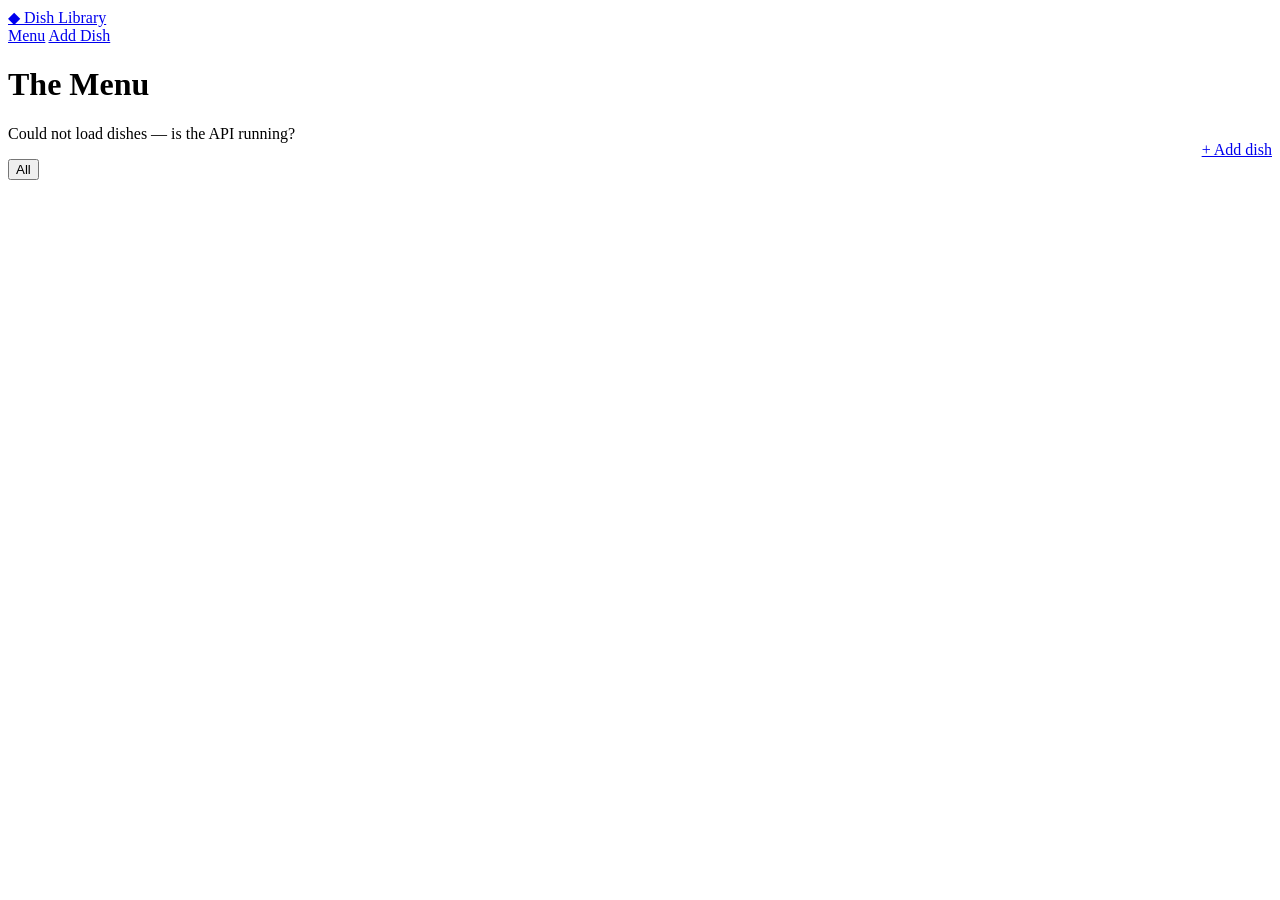
==== index.html @ 75a2f3bd "claude code" ====
<!DOCTYPE html>
<html lang="en">
<head>
  <meta charset="UTF-8">
  <meta name="viewport" content="width=device-width, initial-scale=1.0">
  <title>Dish Library</title>
  <link rel="stylesheet" href="/static/css/style.css">
</head>
<body>

<nav>
  <a class="nav-brand" href="/"><span>◆</span> Dish Library</a>
  <div class="nav-links">
    <a href="/">Menu</a>
    <a href="/add-dish.html">Add Dish</a>
  </div>
</nav>

<main class="page">
  <div class="page-header" style="display:flex;justify-content:space-between;align-items:flex-end;flex-wrap:wrap;gap:1rem">
    <div>
      <h1>The Menu</h1>
      <p id="dish-count">Loading dishes…</p>
    </div>
    <a class="btn btn-primary" href="/add-dish.html">+ Add dish</a>
  </div>

  <div class="filter-bar" id="filter-bar">
    <button class="filter-pill active" data-cat="">All</button>
  </div>

  <div class="dishes-grid" id="dishes-grid"></div>
</main>

<script src="/static/js/utils.js"></script>
<script>
  let allDishes = [];
  let activeCategory = "";

  function renderDishes(dishes) {
    const grid = document.getElementById("dishes-grid");
    if (!dishes.length) {
      grid.innerHTML = `
        <div class="empty-state" style="grid-column:1/-1">
          <div class="big">🍽</div>
          <h3>Nothing here yet</h3>
          <p>Start by adding your first dish to the library.</p>
          <a class="btn btn-primary" href="/add-dish.html">Add a dish</a>
        </div>`;
      return;
    }
    grid.innerHTML = dishes.map((d, i) => `
      <article class="dish-card" style="animation-delay:${i * 0.04}s">
        <div class="dish-card-header">
          <h3>${esc(d.name)}</h3>
          <span class="category-badge">${esc(d.category)}</span>
        </div>
        <div class="dish-card-body">
          ${d.description ? `<p>${esc(d.description)}</p>` : ""}
          ${d.ingredients  ? `<p style="color:var(--ink3);font-size:.8rem">📋 ${esc(d.ingredients)}</p>` : ""}
          <div class="dish-meta">
            ${d.prep_time ? `<span>⏱ ${d.prep_time} min</span>` : ""}
            <span>Added ${formatDate(d.created_at)}</span>
          </div>
        </div>
        <div class="dish-card-footer">
          <button class="btn btn-danger" onclick="deleteDish(${d.id}, this)">Delete</button>
        </div>
      </article>`).join("");
  }

  function buildFilters(dishes) {
    const cats = [...new Set(dishes.map(d => d.category))].sort();
    const bar = document.getElementById("filter-bar");
    bar.innerHTML = `<button class="filter-pill active" data-cat="">All</button>` +
      cats.map(c => `<button class="filter-pill" data-cat="${esc(c)}">${esc(c)}</button>`).join("");
    bar.addEventListener("click", e => {
      const btn = e.target.closest(".filter-pill");
      if (!btn) return;
      bar.querySelectorAll(".filter-pill").forEach(b => b.classList.remove("active"));
      btn.classList.add("active");
      activeCategory = btn.dataset.cat;
      const filtered = activeCategory ? allDishes.filter(d => d.category === activeCategory) : allDishes;
      renderDishes(filtered);
    });
  }

  async function load() {
    try {
      allDishes = await apiFetch("/dishes");
      document.getElementById("dish-count").textContent =
        `${allDishes.length} dish${allDishes.length !== 1 ? "es" : ""} in the library`;
      buildFilters(allDishes);
      renderDishes(allDishes);
    } catch (e) {
      document.getElementById("dish-count").textContent = "Could not load dishes — is the API running?";
    }
  }

  async function deleteDish(id, btn) {
    if (!confirm("Remove this dish?")) return;
    try {
      await apiFetch(`/dishes/${id}`, { method: "DELETE" });
      allDishes = allDishes.filter(d => d.id !== id);
      const filtered = activeCategory ? allDishes.filter(d => d.category === activeCategory) : allDishes;
      document.getElementById("dish-count").textContent =
        `${allDishes.length} dish${allDishes.length !== 1 ? "es" : ""} in the library`;
      buildFilters(allDishes);
      renderDishes(filtered);
      showToast("Dish removed.");
    } catch (e) {
      showToast("Failed to delete dish.", "error");
    }
  }

  function esc(s) {
    return String(s ?? "").replace(/&/g,"&amp;").replace(/</g,"&lt;").replace(/>/g,"&gt;").replace(/"/g,"&quot;");
  }

  function formatDate(iso) {
    if (!iso) return "";
    return new Date(iso).toLocaleDateString("en-GB", { day:"numeric", month:"short", year:"numeric" });
  }

  load();
</script>
</body>
</html>
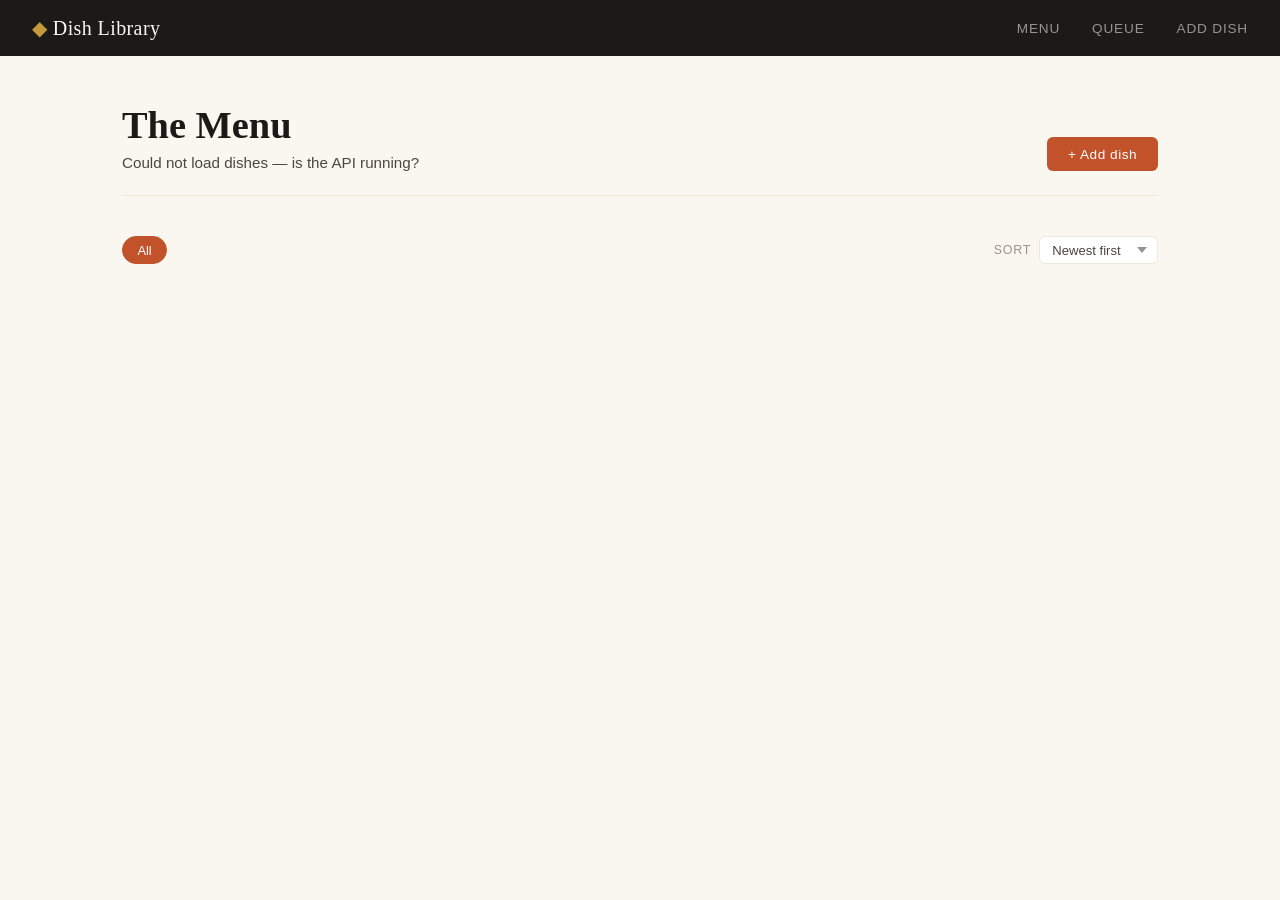
==== commit f16f92f0: "new version" ====
--- a/index.html
+++ b/index.html
@@ -12,6 +12,7 @@
   <a class="nav-brand" href="/"><span>◆</span> Dish Library</a>
   <div class="nav-links">
     <a href="/">Menu</a>
+    <a href="/queue.html">Queue</a>
     <a href="/add-dish.html">Add Dish</a>
   </div>
 </nav>
@@ -24,19 +25,133 @@
     </div>
     <a class="btn btn-primary" href="/add-dish.html">+ Add dish</a>
   </div>
-
-  <div class="filter-bar" id="filter-bar">
-    <button class="filter-pill active" data-cat="">All</button>
+  
+
+  <!-- Filter + Sort controls -->
+  <div class="controls-row">
+    <div class="filter-bar" id="filter-bar">
+      <button class="filter-pill active" data-cat="">All</button>
+    </div>
+    <div class="sort-bar">
+      <label class="sort-label" for="sort-select">Sort</label>
+      <select class="sort-select" id="sort-select">
+        <option value="date-desc">Newest first</option>
+        <option value="date-asc">Oldest first</option>
+        <option value="name-asc">Name A → Z</option>
+        <option value="name-desc">Name Z → A</option>
+        <option value="prep-asc">Quickest first</option>
+      </select>
+    </div>
   </div>
 
   <div class="dishes-grid" id="dishes-grid"></div>
 </main>
+
+<!-- Dish details modal -->
+<div id="dish-modal" class="dish-modal" role="dialog" aria-modal="true" aria-label="Dish details">
+  <div class="dish-modal-panel">
+    <button class="modal-close" id="dish-modal-close" aria-label="Close">✕</button>
+    <div id="dish-modal-content" class="dish-modal-content"></div>
+  </div>
+</div>
+
+<!-- Edit dish modal -->
+<div id="edit-modal" class="dish-modal" role="dialog" aria-modal="true" aria-label="Edit dish">
+  <div class="dish-modal-panel" style="padding:2rem">
+    <div style="display:flex;justify-content:space-between;align-items:center;margin-bottom:1.5rem;padding-bottom:1rem;border-bottom:1px solid var(--warm)">
+      <h2 style="font-family:var(--serif);font-size:1.6rem">Edit Dish</h2>
+      <button class="modal-close" id="edit-modal-close" aria-label="Close" style="position:static;margin:0">✕</button>
+    </div>
+    <form id="edit-form" autocomplete="off">
+      <input type="hidden" id="edit-id">
+      <div class="form-cols">
+        <div class="form-row">
+          <label for="edit-name">Dish name *</label>
+          <input type="text" id="edit-name" placeholder="e.g. Pasta Carbonara" required maxlength="120">
+        </div>
+        <div class="form-row">
+          <label for="edit-category">Category *</label>
+          <select id="edit-category" required>
+            <option value="" disabled>Choose…</option>
+            <option>Starter</option><option>Main</option><option>Side</option>
+            <option>Dessert</option><option>Soup</option><option>Salad</option>
+            <option>Breakfast</option><option>Snack</option><option>Drink</option><option>Other</option>
+          </select>
+        </div>
+      </div>
+
+      <!-- Image section -->
+      <div class="form-row">
+        <label>Photo <span style="font-weight:300;text-transform:none;letter-spacing:0">(optional)</span></label>
+        <div id="edit-current-img-wrap" style="display:none;margin-bottom:.75rem;position:relative;width:fit-content">
+          <img id="edit-current-img" src="" alt="" style="height:100px;border-radius:6px;object-fit:cover;display:block">
+          <button type="button" id="edit-remove-current-img" class="remove-img-btn" style="display:flex" title="Remove image">✕</button>
+          <input type="hidden" id="edit-remove-image-flag" value="0">
+        </div>
+        <div class="img-upload-area" id="edit-upload-area" style="min-height:90px">
+          <input type="file" id="edit-image" name="image" accept="image/jpeg,image/png,image/webp,image/gif"
+                 style="position:absolute;inset:0;opacity:0;cursor:pointer;width:100%;height:100%">
+          <div id="edit-upload-placeholder">
+            <span class="upload-icon" style="font-size:1.5rem">📷</span>
+            <span style="font-size:.8rem">Replace with a new photo</span>
+          </div>
+          <img id="edit-image-preview" src="" alt="" style="display:none;width:100%;height:90px;object-fit:cover">
+          <button type="button" id="edit-remove-new-img" class="remove-img-btn" style="display:none" title="Remove new image">✕</button>
+        </div>
+      </div>
+
+      <div class="form-row">
+        <label for="edit-ingredients">Ingredients</label>
+        <textarea id="edit-ingredients" rows="3" placeholder="e.g. eggs, guanciale, pecorino…"></textarea>
+      </div>
+      <div class="form-row">
+        <label for="edit-description">Description</label>
+        <textarea id="edit-description" rows="3"></textarea>
+      </div>
+      <div class="form-row" style="max-width:160px">
+        <label for="edit-prep-time">Prep time (minutes)</label>
+        <input type="number" id="edit-prep-time" min="1" max="9999" placeholder="30">
+      </div>
+      <div class="form-actions">
+        <button type="submit" class="btn btn-primary" id="edit-submit-btn">Save changes</button>
+        <button type="button" class="btn btn-outline" id="edit-cancel-btn">Cancel</button>
+        <span id="edit-error" style="color:var(--terracotta);font-size:.85rem;margin-left:auto"></span>
+      </div>
+    </form>
+  </div>
+</div>
+
+<!-- Lightbox -->
+<div id="lightbox" class="lightbox" role="dialog" aria-modal="true" aria-label="Dish image">
+  <button class="lightbox-close" id="lightbox-close" aria-label="Close">✕</button>
+  <img id="lightbox-img" src="" alt="">
+</div>
 
 <script src="/static/js/utils.js"></script>
 <script>
   let allDishes = [];
   let activeCategory = "";
-
+  let activeSort = "date-desc";
+
+  // ── Sorting ────────────────────────────────────────────────────────────────
+  function sortDishes(dishes) {
+    const sorted = [...dishes];
+    switch (activeSort) {
+      case "name-asc":  return sorted.sort((a, b) => a.name.localeCompare(b.name));
+      case "name-desc": return sorted.sort((a, b) => b.name.localeCompare(a.name));
+      case "date-asc":  return sorted.sort((a, b) => new Date(a.created_at) - new Date(b.created_at));
+      case "date-desc": return sorted.sort((a, b) => new Date(b.created_at) - new Date(a.created_at));
+      case "prep-asc":  return sorted.sort((a, b) => (a.prep_time ?? 9999) - (b.prep_time ?? 9999));
+      default: return sorted;
+    }
+  }
+
+  function getFiltered() {
+    const base = activeCategory ? allDishes.filter(d => d.category === activeCategory) : allDishes;
+    return sortDishes(base);
+  }
+
+  // ── Render ─────────────────────────────────────────────────────────────────
   function renderDishes(dishes) {
     const grid = document.getElementById("dishes-grid");
     if (!dishes.length) {
@@ -49,22 +164,32 @@
         </div>`;
       return;
     }
+
     grid.innerHTML = dishes.map((d, i) => `
-      <article class="dish-card" style="animation-delay:${i * 0.04}s">
+      <article class="dish-card" style="animation-delay:${i * 0.04}s" onclick="openDishDetails(${d.id})">
+        ${d.image_path
+          ? `<div class="dish-card-img" onclick="event.stopPropagation(); openLightbox('${esc(d.image_path)}','${esc(d.name)}')">
+               <img src="${esc(d.image_path)}" alt="${esc(d.name)}" loading="lazy">
+               <span class="img-zoom-hint">🔍</span>
+             </div>`
+          : `<div class="dish-card-img dish-card-img--empty"><span>🍽</span></div>`
+        }
         <div class="dish-card-header">
           <h3>${esc(d.name)}</h3>
           <span class="category-badge">${esc(d.category)}</span>
         </div>
         <div class="dish-card-body">
           ${d.description ? `<p>${esc(d.description)}</p>` : ""}
-          ${d.ingredients  ? `<p style="color:var(--ink3);font-size:.8rem">📋 ${esc(d.ingredients)}</p>` : ""}
+          ${d.ingredients ? `<p style="color:var(--ink3);font-size:.8rem">📋 ${esc(d.ingredients)}</p>` : ""}
           <div class="dish-meta">
             ${d.prep_time ? `<span>⏱ ${d.prep_time} min</span>` : ""}
             <span>Added ${formatDate(d.created_at)}</span>
           </div>
         </div>
-        <div class="dish-card-footer">
-          <button class="btn btn-danger" onclick="deleteDish(${d.id}, this)">Delete</button>
+        <div class="dish-card-footer" onclick="event.stopPropagation()">
+          <button class="btn btn-outline" onclick="addToQueue(${d.id})">Queue</button>
+          <button class="btn btn-edit"    onclick="openEditModal(${d.id})">Edit</button>
+          <button class="btn btn-danger"  onclick="deleteDish(${d.id})">Delete</button>
         </div>
       </article>`).join("");
   }
@@ -80,8 +205,7 @@
       bar.querySelectorAll(".filter-pill").forEach(b => b.classList.remove("active"));
       btn.classList.add("active");
       activeCategory = btn.dataset.cat;
-      const filtered = activeCategory ? allDishes.filter(d => d.category === activeCategory) : allDishes;
-      renderDishes(filtered);
+      renderDishes(getFiltered());
     });
   }
 
@@ -91,32 +215,253 @@
       document.getElementById("dish-count").textContent =
         `${allDishes.length} dish${allDishes.length !== 1 ? "es" : ""} in the library`;
       buildFilters(allDishes);
-      renderDishes(allDishes);
+      renderDishes(getFiltered());
     } catch (e) {
       document.getElementById("dish-count").textContent = "Could not load dishes — is the API running?";
     }
   }
 
-  async function deleteDish(id, btn) {
+  document.getElementById("sort-select").addEventListener("change", e => {
+    activeSort = e.target.value;
+    renderDishes(getFiltered());
+  });
+
+  // ── Dish detail modal ─────────────────────────────────────────────────────
+  async function openDishDetails(id) {
+    try {
+      const dish = await apiFetch(`/dishes/${id}`);
+      const content = document.getElementById("dish-modal-content");
+      content.innerHTML = `
+        ${dish.image_path ? `<img class="dish-modal-img" src="${esc(dish.image_path)}" alt="${esc(dish.name)}">` : ""}
+        <div class="dish-modal-header">
+          <div>
+            <h2>${esc(dish.name)}</h2>
+            <span class="category-badge">${esc(dish.category)}</span>
+          </div>
+          <div style="display:flex;gap:.6rem;flex-wrap:wrap">
+            <button class="btn btn-outline" onclick="openEditModal(${dish.id}); closeDishDetails()">Edit</button>
+            <button class="btn btn-primary" onclick="addToQueue(${dish.id})">Add to queue</button>
+          </div>
+        </div>
+        <div class="dish-detail-section">
+          <h4>Description</h4>
+          <p>${dish.description ? esc(dish.description) : "No description yet."}</p>
+        </div>
+        <div class="dish-detail-section">
+          <h4>Ingredients</h4>
+          <p>${dish.ingredients ? esc(dish.ingredients) : "No ingredients listed."}</p>
+        </div>
+        <div class="dish-detail-grid">
+          ${dish.prep_time ? `<div><strong>Prep time</strong><span>${dish.prep_time} min</span></div>` : ""}
+          <div><strong>Added</strong><span>${formatDate(dish.created_at)}</span></div>
+        </div>
+      `;
+      document.getElementById("dish-modal").classList.add("open");
+      document.body.style.overflow = "hidden";
+    } catch (e) {
+      showToast("Could not load dish details.", "error");
+    }
+  }
+
+  function closeDishDetails() {
+    document.getElementById("dish-modal").classList.remove("open");
+    document.body.style.overflow = "";
+  }
+
+  // ── Edit modal ────────────────────────────────────────────────────────────
+  const editFileInput    = document.getElementById("edit-image");
+  const editPreview      = document.getElementById("edit-image-preview");
+  const editPlaceholder  = document.getElementById("edit-upload-placeholder");
+  const editRemoveNew    = document.getElementById("edit-remove-new-img");
+  const editCurrentWrap  = document.getElementById("edit-current-img-wrap");
+  const editCurrentImg   = document.getElementById("edit-current-img");
+  const editRemoveCurrent = document.getElementById("edit-remove-current-img");
+  const editRemoveFlag   = document.getElementById("edit-remove-image-flag");
+  const editUploadArea   = document.getElementById("edit-upload-area");
+
+  editFileInput.addEventListener("change", () => {
+    const file = editFileInput.files[0];
+    if (!file) return;
+    if (file.size > 8 * 1024 * 1024) {
+      showToast("Image too large (max 8 MB).", "error");
+      editFileInput.value = "";
+      return;
+    }
+    editPreview.src = URL.createObjectURL(file);
+    editPreview.style.display = "block";
+    editPlaceholder.style.display = "none";
+    editRemoveNew.style.display = "flex";
+    // Hide current image row since we're replacing it
+    editCurrentWrap.style.display = "none";
+  });
+
+  editRemoveNew.addEventListener("click", e => {
+    e.stopPropagation();
+    editFileInput.value = "";
+    editPreview.src = "";
+    editPreview.style.display = "none";
+    editPlaceholder.style.display = "flex";
+    editRemoveNew.style.display = "none";
+    // Restore current image row if it was there
+    if (editCurrentImg.dataset.src) {
+      editCurrentImg.src = editCurrentImg.dataset.src;
+      editCurrentWrap.style.display = "block";
+      editRemoveFlag.value = "0";
+    }
+  });
+
+  editRemoveCurrent.addEventListener("click", e => {
+    e.stopPropagation();
+    editRemoveFlag.value = "1";
+    editCurrentWrap.style.display = "none";
+  });
+
+  editUploadArea.addEventListener("dragover",  ev => { ev.preventDefault(); editUploadArea.classList.add("drag-over"); });
+  editUploadArea.addEventListener("dragleave", ()  => editUploadArea.classList.remove("drag-over"));
+  editUploadArea.addEventListener("drop",      ev  => { ev.preventDefault(); editUploadArea.classList.remove("drag-over"); });
+
+  async function openEditModal(id) {
+    try {
+      const dish = await apiFetch(`/dishes/${id}`);
+
+      document.getElementById("edit-id").value          = dish.id;
+      document.getElementById("edit-name").value        = dish.name;
+      document.getElementById("edit-category").value    = dish.category;
+      document.getElementById("edit-ingredients").value = dish.ingredients || "";
+      document.getElementById("edit-description").value = dish.description || "";
+      document.getElementById("edit-prep-time").value   = dish.prep_time   || "";
+      document.getElementById("edit-error").textContent = "";
+
+      // Reset new-image upload UI
+      editFileInput.value = "";
+      editPreview.src = "";
+      editPreview.style.display = "none";
+      editPlaceholder.style.display = "flex";
+      editRemoveNew.style.display = "none";
+      editRemoveFlag.value = "0";
+
+      // Show or hide current image
+      if (dish.image_path) {
+        editCurrentImg.src = dish.image_path;
+        editCurrentImg.dataset.src = dish.image_path;
+        editCurrentWrap.style.display = "block";
+      } else {
+        editCurrentWrap.style.display = "none";
+        editCurrentImg.dataset.src = "";
+      }
+
+      document.getElementById("edit-modal").classList.add("open");
+      document.body.style.overflow = "hidden";
+    } catch (e) {
+      showToast("Could not load dish for editing.", "error");
+    }
+  }
+
+  function closeEditModal() {
+    document.getElementById("edit-modal").classList.remove("open");
+    document.body.style.overflow = "";
+  }
+
+  document.getElementById("edit-form").addEventListener("submit", async e => {
+    e.preventDefault();
+    const btn = document.getElementById("edit-submit-btn");
+    const errEl = document.getElementById("edit-error");
+    errEl.textContent = "";
+    btn.disabled = true;
+    btn.textContent = "Saving…";
+
+    const id = document.getElementById("edit-id").value;
+    const fd = new FormData();
+    fd.append("name",         document.getElementById("edit-name").value.trim());
+    fd.append("category",     document.getElementById("edit-category").value);
+    fd.append("ingredients",  document.getElementById("edit-ingredients").value.trim());
+    fd.append("description",  document.getElementById("edit-description").value.trim());
+    const pt = document.getElementById("edit-prep-time").value;
+    if (pt) fd.append("prep_time", pt);
+    fd.append("remove_image", editRemoveFlag.value);
+    if (editFileInput.files[0]) fd.append("image", editFileInput.files[0]);
+
+    try {
+      const updated = await fetch(`/api/dishes/${id}`, { method: "PUT", body: fd });
+      if (!updated.ok) {
+        const err = await updated.json().catch(() => ({}));
+        throw new Error(err.error || `HTTP ${updated.status}`);
+      }
+      const dish = await updated.json();
+      // Patch local data
+      const idx = allDishes.findIndex(d => d.id === dish.id);
+      if (idx !== -1) allDishes[idx] = dish;
+      buildFilters(allDishes);
+      renderDishes(getFiltered());
+      closeEditModal();
+      showToast("Dish updated.");
+    } catch (err) {
+      errEl.textContent = err.message;
+      btn.disabled = false;
+      btn.textContent = "Save changes";
+    }
+  });
+
+  document.getElementById("edit-modal-close").addEventListener("click", closeEditModal);
+  document.getElementById("edit-cancel-btn").addEventListener("click", closeEditModal);
+  document.getElementById("edit-modal").addEventListener("click", e => {
+    if (e.target === e.currentTarget) closeEditModal();
+  });
+
+  // ── Queue helpers ─────────────────────────────────────────────────────────
+  function getQueueIds() { return JSON.parse(localStorage.getItem("dishQueue") || "[]"); }
+  function saveQueueIds(ids) { localStorage.setItem("dishQueue", JSON.stringify(ids)); }
+
+  function addToQueue(id) {
+    const ids = getQueueIds();
+    if (ids.includes(id)) { showToast("Dish is already in the queue."); return; }
+    ids.push(id);
+    saveQueueIds(ids);
+    showToast("Added to queue.");
+  }
+
+  async function deleteDish(id) {
     if (!confirm("Remove this dish?")) return;
     try {
       await apiFetch(`/dishes/${id}`, { method: "DELETE" });
       allDishes = allDishes.filter(d => d.id !== id);
-      const filtered = activeCategory ? allDishes.filter(d => d.category === activeCategory) : allDishes;
+      saveQueueIds(getQueueIds().filter(qid => qid !== id));
       document.getElementById("dish-count").textContent =
         `${allDishes.length} dish${allDishes.length !== 1 ? "es" : ""} in the library`;
       buildFilters(allDishes);
-      renderDishes(filtered);
+      renderDishes(getFiltered());
       showToast("Dish removed.");
     } catch (e) {
       showToast("Failed to delete dish.", "error");
     }
   }
 
+  // ── Lightbox ──────────────────────────────────────────────────────────────
+  function openLightbox(src, alt) {
+    document.getElementById("lightbox-img").src = src;
+    document.getElementById("lightbox-img").alt = alt;
+    document.getElementById("lightbox").classList.add("open");
+    document.body.style.overflow = "hidden";
+  }
+
+  function closeLightbox() {
+    document.getElementById("lightbox").classList.remove("open");
+    document.body.style.overflow = "";
+  }
+
+  // ── Event listeners ───────────────────────────────────────────────────────
+  document.getElementById("dish-modal-close").addEventListener("click", closeDishDetails);
+  document.getElementById("dish-modal").addEventListener("click", e => { if (e.target === e.currentTarget) closeDishDetails(); });
+  document.getElementById("lightbox-close").addEventListener("click", closeLightbox);
+  document.getElementById("lightbox").addEventListener("click", e => { if (e.target === e.currentTarget) closeLightbox(); });
+  document.addEventListener("keydown", e => {
+    if (e.key === "Escape") { closeDishDetails(); closeLightbox(); closeEditModal(); }
+  });
+
+  // ── Utilities ─────────────────────────────────────────────────────────────
   function esc(s) {
     return String(s ?? "").replace(/&/g,"&amp;").replace(/</g,"&lt;").replace(/>/g,"&gt;").replace(/"/g,"&quot;");
   }
-
   function formatDate(iso) {
     if (!iso) return "";
     return new Date(iso).toLocaleDateString("en-GB", { day:"numeric", month:"short", year:"numeric" });
@@ -126,3 +471,4 @@
 </script>
 </body>
 </html>
+
--- a/static/css/style.css
+++ b/static/css/style.css
@@ -0,0 +1,800 @@
+@import url('https://fonts.googleapis.com/css2?family=Playfair+Display:wght@400;600;700&family=DM+Sans:wght@300;400;500&display=swap');
+
+*, *::before, *::after { box-sizing: border-box; margin: 0; padding: 0; }
+
+:root {
+  --cream:   #faf6f0;
+  --warm:    #f0e8d8;
+  --ink:     #1c1a17;
+  --ink2:    #4a4640;
+  --ink3:    #9a9390;
+  --terracotta: #c1522a;
+  --terra-light: #e8d5cc;
+  --sage:    #6b7c5e;
+  --gold:    #c49a3c;
+  --white:   #ffffff;
+  --shadow:  0 2px 12px rgba(28,26,23,.10);
+  --shadow-lg: 0 8px 32px rgba(28,26,23,.14);
+  --radius:  10px;
+  --serif:   'Playfair Display', Georgia, serif;
+  --sans:    'DM Sans', sans-serif;
+}
+
+body {
+  font-family: var(--sans);
+  background: var(--cream);
+  color: var(--ink);
+  min-height: 100vh;
+}
+
+/* ── Nav ─────────────────────────────────────────────────────────────── */
+nav {
+  background: var(--ink);
+  padding: 0 2rem;
+  display: flex;
+  align-items: center;
+  justify-content: space-between;
+  height: 56px;
+  position: sticky;
+  top: 0;
+  z-index: 100;
+}
+
+.nav-brand {
+  font-family: var(--serif);
+  font-size: 1.25rem;
+  color: var(--cream);
+  text-decoration: none;
+  letter-spacing: .02em;
+}
+
+.nav-brand span { color: var(--gold); }
+
+.nav-links { display: flex; gap: 2rem; }
+
+.nav-links a {
+  font-family: var(--sans);
+  font-size: .85rem;
+  font-weight: 500;
+  letter-spacing: .06em;
+  text-transform: uppercase;
+  color: var(--ink3);
+  text-decoration: none;
+  transition: color .2s;
+}
+
+.nav-links a:hover, .nav-links a.active { color: var(--cream); }
+.nav-links a.active { color: var(--gold); }
+
+/* ── Page layout ─────────────────────────────────────────────────────── */
+.page { max-width: 1100px; margin: 0 auto; padding: 3rem 2rem; }
+
+.page-header {
+  margin-bottom: 2.5rem;
+  border-bottom: 1px solid var(--warm);
+  padding-bottom: 1.5rem;
+}
+
+.page-header h1 {
+  font-family: var(--serif);
+  font-size: 2.4rem;
+  font-weight: 700;
+  color: var(--ink);
+  line-height: 1.1;
+}
+
+.page-header p {
+  margin-top: .5rem;
+  color: var(--ink2);
+  font-size: .95rem;
+  font-weight: 300;
+}
+
+/* ── Buttons ─────────────────────────────────────────────────────────── */
+.btn {
+  display: inline-flex;
+  align-items: center;
+  gap: .4rem;
+  padding: .6rem 1.3rem;
+  border-radius: 6px;
+  font-family: var(--sans);
+  font-size: .85rem;
+  font-weight: 500;
+  letter-spacing: .04em;
+  cursor: pointer;
+  border: none;
+  text-decoration: none;
+  transition: all .18s;
+}
+
+.btn-primary {
+  background: var(--terracotta);
+  color: #fff;
+}
+.btn-primary:hover { background: #a84422; transform: translateY(-1px); box-shadow: var(--shadow); }
+
+.btn-outline {
+  background: transparent;
+  color: var(--ink2);
+  border: 1.5px solid var(--warm);
+}
+.btn-outline:hover { border-color: var(--ink3); background: var(--warm); }
+
+.btn-danger {
+  background: transparent;
+  color: #c0392b;
+  border: 1.5px solid #f5c6c2;
+  font-size: .78rem;
+  padding: .35rem .75rem;
+}
+.btn-danger:hover { background: #fff0ef; }
+
+/* ── Cards / Dish grid ───────────────────────────────────────────────── */
+.dishes-grid {
+  display: grid;
+  grid-template-columns: repeat(auto-fill, minmax(280px, 1fr));
+  gap: 1.5rem;
+}
+
+.dish-card {
+  background: var(--white);
+  border-radius: var(--radius);
+  border: 1px solid var(--warm);
+  overflow: hidden;
+  transition: box-shadow .2s, transform .2s;
+  animation: fadeUp .35s ease both;
+}
+
+.dish-card:hover { box-shadow: var(--shadow-lg); transform: translateY(-3px); }
+
+.dish-card-header {
+  padding: 1.1rem 1.2rem .6rem;
+  display: flex;
+  justify-content: space-between;
+  align-items: flex-start;
+  gap: .5rem;
+}
+
+.dish-card h3 {
+  font-family: var(--serif);
+  font-size: 1.1rem;
+  font-weight: 600;
+  line-height: 1.25;
+  color: var(--ink);
+}
+
+.category-badge {
+  flex-shrink: 0;
+  background: var(--terra-light);
+  color: var(--terracotta);
+  font-size: .7rem;
+  font-weight: 500;
+  letter-spacing: .06em;
+  text-transform: uppercase;
+  padding: .25rem .65rem;
+  border-radius: 99px;
+}
+
+.dish-card-body { padding: 0 1.2rem 1rem; }
+
+.dish-card-body p {
+  font-size: .85rem;
+  color: var(--ink2);
+  line-height: 1.6;
+  margin-bottom: .6rem;
+}
+
+.dish-meta {
+  display: flex;
+  gap: 1rem;
+  font-size: .75rem;
+  color: var(--ink3);
+  margin-top: .5rem;
+}
+
+.dish-card-footer {
+  padding: .7rem 1.2rem;
+  border-top: 1px solid var(--warm);
+  display: flex;
+  justify-content: flex-end;
+}
+
+/* ── Filter bar ──────────────────────────────────────────────────────── */
+.filter-bar {
+  display: flex;
+  align-items: center;
+  gap: .6rem;
+  flex-wrap: wrap;
+  margin-bottom: 2rem;
+}
+
+.filter-pill {
+  padding: .35rem .9rem;
+  border-radius: 99px;
+  font-size: .8rem;
+  font-weight: 500;
+  cursor: pointer;
+  border: 1.5px solid var(--warm);
+  background: var(--white);
+  color: var(--ink2);
+  transition: all .15s;
+}
+
+.filter-pill:hover { border-color: var(--terracotta); color: var(--terracotta); }
+.filter-pill.active { background: var(--terracotta); color: #fff; border-color: var(--terracotta); }
+
+/* ── Form ────────────────────────────────────────────────────────────── */
+.form-card {
+  background: var(--white);
+  border: 1px solid var(--warm);
+  border-radius: var(--radius);
+  padding: 2.5rem;
+  max-width: 640px;
+  box-shadow: var(--shadow);
+}
+
+.form-row { margin-bottom: 1.4rem; }
+
+.form-row label {
+  display: block;
+  font-size: .8rem;
+  font-weight: 500;
+  letter-spacing: .06em;
+  text-transform: uppercase;
+  color: var(--ink2);
+  margin-bottom: .45rem;
+}
+
+.form-row input,
+.form-row select,
+.form-row textarea {
+  width: 100%;
+  padding: .65rem .9rem;
+  border: 1.5px solid var(--warm);
+  border-radius: 6px;
+  font-family: var(--sans);
+  font-size: .95rem;
+  color: var(--ink);
+  background: var(--cream);
+  transition: border-color .15s, box-shadow .15s;
+  outline: none;
+}
+
+.form-row input:focus,
+.form-row select:focus,
+.form-row textarea:focus {
+  border-color: var(--terracotta);
+  box-shadow: 0 0 0 3px rgba(193,82,42,.12);
+  background: var(--white);
+}
+
+.form-row textarea { resize: vertical; min-height: 90px; }
+
+.form-row select { appearance: none; cursor: pointer; }
+
+.form-cols { display: grid; grid-template-columns: 1fr 1fr; gap: 1rem; }
+
+.form-actions {
+  display: flex;
+  gap: 1rem;
+  align-items: center;
+  margin-top: 1.8rem;
+  padding-top: 1.4rem;
+  border-top: 1px solid var(--warm);
+}
+
+.form-hint { font-size: .8rem; color: var(--ink3); margin-top: .3rem; }
+
+/* ── Toast notification ──────────────────────────────────────────────── */
+.toast {
+  position: fixed;
+  bottom: 2rem;
+  right: 2rem;
+  background: var(--ink);
+  color: var(--cream);
+  padding: .9rem 1.4rem;
+  border-radius: 8px;
+  font-size: .875rem;
+  box-shadow: var(--shadow-lg);
+  opacity: 0;
+  transform: translateY(8px);
+  transition: opacity .25s, transform .25s;
+  z-index: 999;
+  pointer-events: none;
+}
+
+.toast.show { opacity: 1; transform: translateY(0); }
+.toast.success { border-left: 3px solid var(--sage); }
+.toast.error   { border-left: 3px solid var(--terracotta); }
+
+/* ── Empty state ─────────────────────────────────────────────────────── */
+.empty-state {
+  text-align: center;
+  padding: 4rem 2rem;
+  color: var(--ink3);
+}
+
+.empty-state .big { font-size: 3rem; margin-bottom: 1rem; }
+.empty-state h3 { font-family: var(--serif); font-size: 1.3rem; color: var(--ink2); margin-bottom: .5rem; }
+.empty-state p  { font-size: .9rem; margin-bottom: 1.5rem; }
+
+/* ── Dish card image ─────────────────────────────────────────────────── */
+.dish-card-img {
+  width: 100%;
+  height: 180px;
+  overflow: hidden;
+  background: var(--warm);
+  position: relative;
+  cursor: pointer;
+}
+
+.dish-card-img img {
+  width: 100%;
+  height: 100%;
+  object-fit: cover;
+  display: block;
+  transition: transform .3s ease;
+}
+
+.dish-card-img:hover img { transform: scale(1.04); }
+
+.img-zoom-hint {
+  position: absolute;
+  bottom: .5rem;
+  right: .5rem;
+  background: rgba(28,26,23,.55);
+  color: #fff;
+  font-size: .75rem;
+  padding: .2rem .45rem;
+  border-radius: 4px;
+  opacity: 0;
+  transition: opacity .2s;
+}
+
+.dish-card-img:hover .img-zoom-hint { opacity: 1; }
+
+.dish-card-img--empty {
+  display: flex;
+  align-items: center;
+  justify-content: center;
+  font-size: 2.5rem;
+  cursor: default;
+}
+
+/* ── Image upload area ───────────────────────────────────────────────── */
+.img-upload-area {
+  position: relative;
+  border: 2px dashed var(--warm);
+  border-radius: 8px;
+  background: var(--cream);
+  min-height: 140px;
+  display: flex;
+  align-items: center;
+  justify-content: center;
+  overflow: hidden;
+  transition: border-color .2s, background .2s;
+  cursor: pointer;
+}
+
+.img-upload-area:hover,
+.img-upload-area.drag-over {
+  border-color: var(--terracotta);
+  background: var(--terra-light);
+}
+
+#upload-placeholder {
+  display: flex;
+  flex-direction: column;
+  align-items: center;
+  gap: .5rem;
+  color: var(--ink3);
+  font-size: .875rem;
+  pointer-events: none;
+}
+
+.upload-icon { font-size: 2rem; }
+
+#image-preview {
+  width: 100%;
+  height: 220px;
+  object-fit: cover;
+  display: block;
+}
+
+.remove-img-btn {
+  position: absolute;
+  top: .5rem;
+  right: .5rem;
+  width: 28px;
+  height: 28px;
+  border-radius: 50%;
+  background: rgba(28,26,23,.65);
+  color: #fff;
+  border: none;
+  cursor: pointer;
+  display: flex;
+  align-items: center;
+  justify-content: center;
+  font-size: .8rem;
+  z-index: 2;
+  transition: background .15s;
+}
+
+.remove-img-btn:hover { background: var(--terracotta); }
+
+/* ── Lightbox ─────────────────────────────────────────────────────────── */
+.lightbox {
+  display: none;
+  position: fixed;
+  inset: 0;
+  background: rgba(18,16,14,.88);
+  z-index: 1000;
+  align-items: center;
+  justify-content: center;
+  padding: 2rem;
+  backdrop-filter: blur(4px);
+}
+
+.lightbox.open { display: flex; animation: fadeIn .2s ease; }
+
+.lightbox img {
+  max-width: min(90vw, 900px);
+  max-height: 85vh;
+  object-fit: contain;
+  border-radius: 6px;
+  box-shadow: 0 24px 80px rgba(0,0,0,.6);
+}
+
+.lightbox-close {
+  position: fixed;
+  top: 1.25rem;
+  right: 1.5rem;
+  background: rgba(255,255,255,.12);
+  color: #fff;
+  border: none;
+  width: 38px;
+  height: 38px;
+  border-radius: 50%;
+  font-size: 1rem;
+  cursor: pointer;
+  display: flex;
+  align-items: center;
+  justify-content: center;
+  transition: background .15s;
+}
+
+.lightbox-close:hover { background: var(--terracotta); }
+
+@keyframes fadeIn {
+  from { opacity: 0; }
+  to   { opacity: 1; }
+}
+
+/* ── Animations ──────────────────────────────────────────────────────── */
+@keyframes fadeUp {
+  from { opacity: 0; transform: translateY(14px); }
+  to   { opacity: 1; transform: translateY(0); }
+}
+
+/* ── Responsive ──────────────────────────────────────────────────────── */
+@media (max-width: 640px) {
+  .form-cols { grid-template-columns: 1fr; }
+  nav { padding: 0 1rem; }
+  .page { padding: 2rem 1rem; }
+  .form-card { padding: 1.5rem; }
+}
+
+
+/* ── Dish details modal ──────────────────────────────────────────────── */
+.dish-card { cursor: pointer; }
+.dish-card-footer { gap: .6rem; }
+
+.dish-modal {
+  display: none;
+  position: fixed;
+  inset: 0;
+  background: rgba(18,16,14,.66);
+  z-index: 1000;
+  padding: 5rem 1rem 2rem;
+  backdrop-filter: blur(3px);
+}
+
+.dish-modal.open {
+  display: flex;
+  justify-content: center;
+  align-items: flex-start;
+  animation: fadeIn .2s ease;
+}
+
+.dish-modal-panel {
+  width: min(760px, 100%);
+  max-height: min(78vh, 760px);
+  overflow-y: auto;
+  background: var(--white);
+  border-radius: var(--radius);
+  box-shadow: var(--shadow-lg);
+  position: relative;
+}
+
+.modal-close {
+  position: sticky;
+  top: .75rem;
+  margin-left: auto;
+  margin-right: .75rem;
+  margin-top: .75rem;
+  z-index: 2;
+  background: rgba(28,26,23,.72);
+  color: #fff;
+  border: none;
+  width: 34px;
+  height: 34px;
+  border-radius: 50%;
+  display: flex;
+  align-items: center;
+  justify-content: center;
+  cursor: pointer;
+}
+
+.modal-close:hover { background: var(--terracotta); }
+
+.dish-modal-content { padding: 0 2rem 2rem; }
+
+.dish-modal-img {
+  width: calc(100% + 4rem);
+  height: 300px;
+  object-fit: cover;
+  display: block;
+  margin: -2.1rem -2rem 1.5rem;
+}
+
+.dish-modal-header {
+  display: flex;
+  justify-content: space-between;
+  align-items: flex-start;
+  gap: 1rem;
+  border-bottom: 1px solid var(--warm);
+  padding-bottom: 1.2rem;
+  margin-bottom: 1.2rem;
+}
+
+.dish-modal-header h2 {
+  font-family: var(--serif);
+  font-size: 2rem;
+  line-height: 1.1;
+  margin-bottom: .6rem;
+}
+
+.dish-detail-section {
+  margin: 1.25rem 0;
+}
+
+.dish-detail-section h4 {
+  font-size: .78rem;
+  letter-spacing: .08em;
+  text-transform: uppercase;
+  color: var(--ink3);
+  margin-bottom: .35rem;
+}
+
+.dish-detail-section p {
+  color: var(--ink2);
+  line-height: 1.65;
+}
+
+.dish-detail-grid {
+  display: flex;
+  gap: 1rem;
+  flex-wrap: wrap;
+  margin-top: 1.5rem;
+}
+
+.dish-detail-grid div {
+  min-width: 140px;
+  padding: .9rem;
+  border: 1px solid var(--warm);
+  border-radius: 8px;
+  background: var(--cream);
+}
+
+.dish-detail-grid strong,
+.dish-detail-grid span {
+  display: block;
+}
+
+.dish-detail-grid strong {
+  font-size: .76rem;
+  letter-spacing: .06em;
+  text-transform: uppercase;
+  color: var(--ink3);
+  margin-bottom: .25rem;
+}
+
+/* ── Queue page ──────────────────────────────────────────────────────── */
+.queue-list {
+  display: flex;
+  flex-direction: column;
+  gap: 1rem;
+}
+
+.queue-item {
+  display: grid;
+  grid-template-columns: auto 92px 1fr auto;
+  gap: 1rem;
+  align-items: center;
+  background: var(--white);
+  border: 1px solid var(--warm);
+  border-radius: var(--radius);
+  padding: 1rem;
+  box-shadow: var(--shadow);
+  cursor: pointer;
+  transition: box-shadow .2s, transform .2s;
+}
+
+.queue-item:hover {
+  box-shadow: var(--shadow-lg);
+  transform: translateY(-2px);
+}
+
+.queue-rank {
+  width: 32px;
+  height: 32px;
+  border-radius: 50%;
+  background: var(--terracotta);
+  color: #fff;
+  display: flex;
+  align-items: center;
+  justify-content: center;
+  font-weight: 600;
+}
+
+.queue-thumb {
+  width: 92px;
+  height: 72px;
+  object-fit: cover;
+  border-radius: 8px;
+  background: var(--warm);
+}
+
+.queue-thumb-empty {
+  display: flex;
+  align-items: center;
+  justify-content: center;
+  font-size: 1.7rem;
+}
+
+.queue-main h3 {
+  font-family: var(--serif);
+  font-size: 1.15rem;
+  margin-bottom: .2rem;
+}
+
+.queue-main p {
+  color: var(--ink2);
+  font-size: .85rem;
+  line-height: 1.5;
+}
+
+.queue-actions {
+  display: flex;
+  gap: .5rem;
+  flex-wrap: wrap;
+  justify-content: flex-end;
+}
+
+.ingredient-checklist {
+  display: flex;
+  flex-direction: column;
+  gap: .65rem;
+}
+
+.ingredient-check {
+  display: flex;
+  align-items: center;
+  gap: .65rem;
+  padding: .7rem .8rem;
+  border: 1px solid var(--warm);
+  border-radius: 8px;
+  background: var(--cream);
+  cursor: pointer;
+}
+
+.ingredient-check input {
+  width: 18px;
+  height: 18px;
+  accent-color: var(--terracotta);
+}
+
+.ingredient-check input:checked + span {
+  color: var(--ink3);
+  text-decoration: line-through;
+}
+
+.btn:disabled {
+  opacity: .45;
+  cursor: not-allowed;
+  transform: none;
+}
+
+@media (max-width: 700px) {
+  .dish-modal { padding-top: 4rem; }
+  .dish-modal-content { padding: 0 1.2rem 1.5rem; }
+  .dish-modal-img {
+    width: calc(100% + 2.4rem);
+    margin-left: -1.2rem;
+    margin-right: -1.2rem;
+  }
+  .dish-modal-header { flex-direction: column; }
+  .queue-item {
+    grid-template-columns: auto 1fr;
+  }
+  .queue-thumb { grid-row: span 2; }
+  .queue-actions { grid-column: 1 / -1; justify-content: flex-start; }
+}
+
+/* ── Controls row (filter + sort) ────────────────────────────────────── */
+.controls-row {
+  display: flex;
+  align-items: center;
+  justify-content: space-between;
+  gap: 1rem;
+  flex-wrap: wrap;
+  margin-bottom: 2rem;
+}
+
+.controls-row .filter-bar {
+  margin-bottom: 0;
+  flex: 1;
+  min-width: 0;
+}
+
+.sort-bar {
+  display: flex;
+  align-items: center;
+  gap: .5rem;
+  flex-shrink: 0;
+}
+
+.sort-label {
+  font-size: .78rem;
+  font-weight: 500;
+  letter-spacing: .06em;
+  text-transform: uppercase;
+  color: var(--ink3);
+  white-space: nowrap;
+}
+
+.sort-select {
+  padding: .35rem .75rem;
+  border-radius: 6px;
+  border: 1.5px solid var(--warm);
+  background: var(--white);
+  font-family: var(--sans);
+  font-size: .82rem;
+  color: var(--ink2);
+  cursor: pointer;
+  outline: none;
+  appearance: none;
+  background-image: url("data:image/svg+xml,%3Csvg xmlns='http://www.w3.org/2000/svg' width='10' height='6'%3E%3Cpath d='M0 0l5 6 5-6z' fill='%239a9390'/%3E%3C/svg%3E");
+  background-repeat: no-repeat;
+  background-position: right .6rem center;
+  padding-right: 1.8rem;
+  transition: border-color .15s;
+}
+
+.sort-select:focus { border-color: var(--terracotta); }
+
+/* ── Edit button ─────────────────────────────────────────────────────── */
+.btn-edit {
+  background: transparent;
+  color: var(--sage);
+  border: 1.5px solid #c8d4be;
+  font-size: .78rem;
+  padding: .35rem .75rem;
+}
+.btn-edit:hover { background: #eef2eb; border-color: var(--sage); }
+
+/* ── Card footer: three buttons ──────────────────────────────────────── */
+.dish-card-footer {
+  justify-content: flex-end;
+  gap: .5rem;
+}
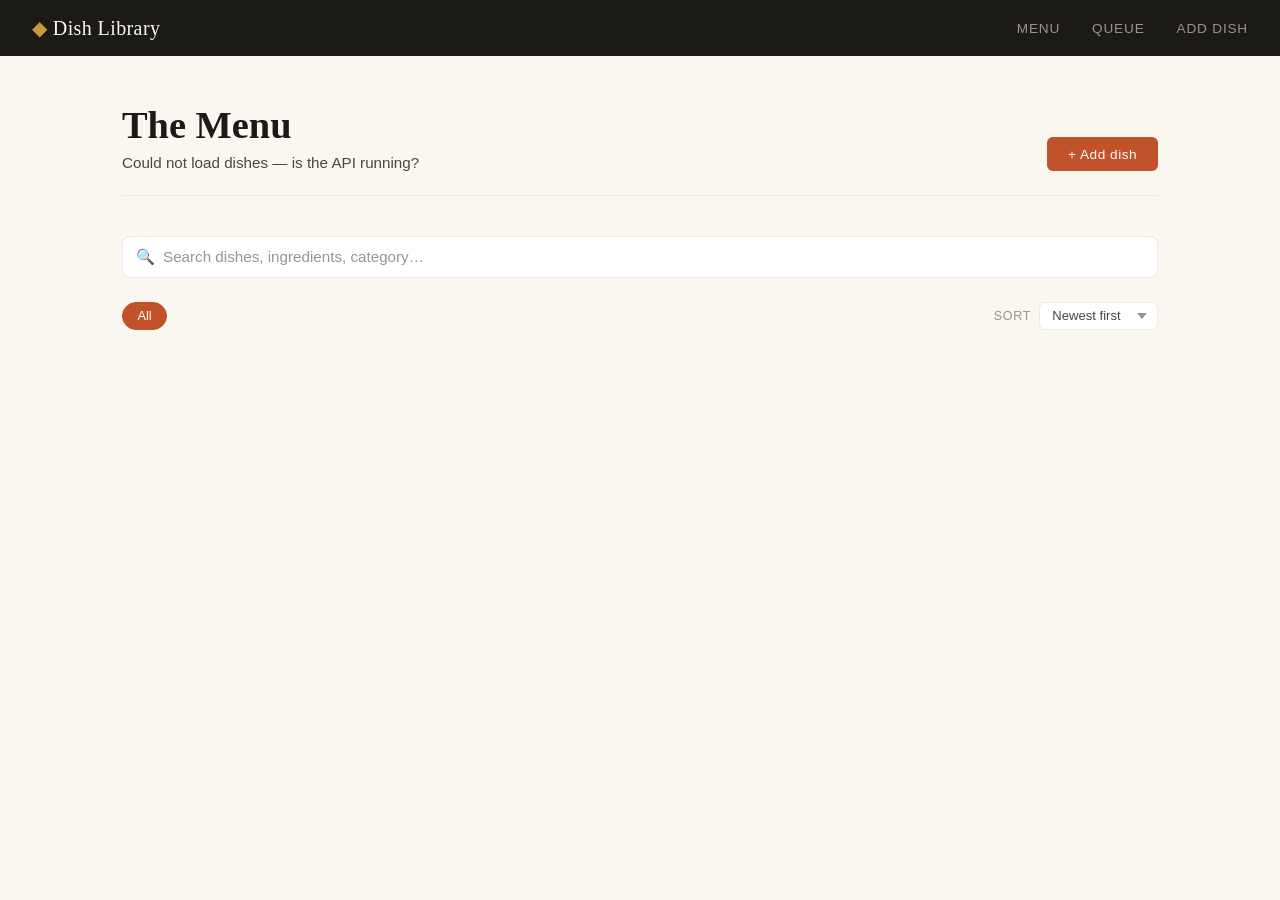
==== commit a989b388: "search bar" ====
--- a/index.html
+++ b/index.html
@@ -26,6 +26,13 @@
     <a class="btn btn-primary" href="/add-dish.html">+ Add dish</a>
   </div>
   
+
+  <!-- Search -->
+  <div class="search-bar">
+    <span class="search-icon">🔍</span>
+    <input type="search" id="search-input" class="search-input" placeholder="Search dishes, ingredients, category…" autocomplete="off">
+    <button class="search-clear" id="search-clear" aria-label="Clear search" style="display:none">✕</button>
+  </div>
 
   <!-- Filter + Sort controls -->
   <div class="controls-row">
@@ -132,6 +139,27 @@
   let allDishes = [];
   let activeCategory = "";
   let activeSort = "date-desc";
+  let searchQuery = "";
+
+  // ── Search ─────────────────────────────────────────────────────────────────
+  const searchInput = document.getElementById("search-input");
+  const searchClear = document.getElementById("search-clear");
+
+  searchInput.addEventListener("input", () => {
+    searchQuery = searchInput.value.trim().toLowerCase();
+    searchClear.style.display = searchQuery ? "flex" : "none";
+    updateCount();
+    renderDishes(getFiltered());
+  });
+
+  searchClear.addEventListener("click", () => {
+    searchInput.value = "";
+    searchQuery = "";
+    searchClear.style.display = "none";
+    searchInput.focus();
+    updateCount();
+    renderDishes(getFiltered());
+  });
 
   // ── Sorting ────────────────────────────────────────────────────────────────
   function sortDishes(dishes) {
@@ -147,7 +175,15 @@
   }
 
   function getFiltered() {
-    const base = activeCategory ? allDishes.filter(d => d.category === activeCategory) : allDishes;
+    let base = activeCategory ? allDishes.filter(d => d.category === activeCategory) : allDishes;
+    if (searchQuery) {
+      base = base.filter(d =>
+        d.name.toLowerCase().includes(searchQuery) ||
+        (d.category   || "").toLowerCase().includes(searchQuery) ||
+        (d.ingredients|| "").toLowerCase().includes(searchQuery) ||
+        (d.description|| "").toLowerCase().includes(searchQuery)
+      );
+    }
     return sortDishes(base);
   }
 
@@ -155,13 +191,23 @@
   function renderDishes(dishes) {
     const grid = document.getElementById("dishes-grid");
     if (!dishes.length) {
-      grid.innerHTML = `
-        <div class="empty-state" style="grid-column:1/-1">
-          <div class="big">🍽</div>
-          <h3>Nothing here yet</h3>
-          <p>Start by adding your first dish to the library.</p>
-          <a class="btn btn-primary" href="/add-dish.html">Add a dish</a>
-        </div>`;
+      if (searchQuery || activeCategory) {
+        grid.innerHTML = `
+          <div class="empty-state" style="grid-column:1/-1">
+            <div class="big">🔍</div>
+            <h3>No matches</h3>
+            <p>Try a different search term or category.</p>
+            <button class="btn btn-outline" onclick="clearSearch()">Clear filters</button>
+          </div>`;
+      } else {
+        grid.innerHTML = `
+          <div class="empty-state" style="grid-column:1/-1">
+            <div class="big">🍽</div>
+            <h3>Nothing here yet</h3>
+            <p>Start by adding your first dish to the library.</p>
+            <a class="btn btn-primary" href="/add-dish.html">Add a dish</a>
+          </div>`;
+      }
       return;
     }
 
@@ -205,16 +251,34 @@
       bar.querySelectorAll(".filter-pill").forEach(b => b.classList.remove("active"));
       btn.classList.add("active");
       activeCategory = btn.dataset.cat;
+      updateCount();
       renderDishes(getFiltered());
     });
+  }
+
+  function clearSearch() {
+    searchInput.value = "";
+    searchQuery = "";
+    searchClear.style.display = "none";
+    activeCategory = "";
+    document.querySelectorAll(".filter-pill").forEach((b, i) => b.classList.toggle("active", i === 0));
+    updateCount();
+    renderDishes(getFiltered());
+  }
+
+  function updateCount() {
+    const shown = getFiltered().length;
+    const total = allDishes.length;
+    document.getElementById("dish-count").textContent = searchQuery || activeCategory
+      ? `${shown} of ${total} dish${total !== 1 ? "es" : ""}`
+      : `${total} dish${total !== 1 ? "es" : ""} in the library`;
   }
 
   async function load() {
     try {
       allDishes = await apiFetch("/dishes");
-      document.getElementById("dish-count").textContent =
-        `${allDishes.length} dish${allDishes.length !== 1 ? "es" : ""} in the library`;
       buildFilters(allDishes);
+      updateCount();
       renderDishes(getFiltered());
     } catch (e) {
       document.getElementById("dish-count").textContent = "Could not load dishes — is the API running?";
@@ -223,6 +287,7 @@
 
   document.getElementById("sort-select").addEventListener("change", e => {
     activeSort = e.target.value;
+    updateCount();
     renderDishes(getFiltered());
   });
 
@@ -392,6 +457,7 @@
       const idx = allDishes.findIndex(d => d.id === dish.id);
       if (idx !== -1) allDishes[idx] = dish;
       buildFilters(allDishes);
+      updateCount();
       renderDishes(getFiltered());
       closeEditModal();
       showToast("Dish updated.");
@@ -426,9 +492,8 @@
       await apiFetch(`/dishes/${id}`, { method: "DELETE" });
       allDishes = allDishes.filter(d => d.id !== id);
       saveQueueIds(getQueueIds().filter(qid => qid !== id));
-      document.getElementById("dish-count").textContent =
-        `${allDishes.length} dish${allDishes.length !== 1 ? "es" : ""} in the library`;
       buildFilters(allDishes);
+      updateCount();
       renderDishes(getFiltered());
       showToast("Dish removed.");
     } catch (e) {
--- a/static/css/style.css
+++ b/static/css/style.css
@@ -798,3 +798,61 @@
   justify-content: flex-end;
   gap: .5rem;
 }
+
+/* ── Search bar ───────────────────────────────────────────────────────── */
+.search-bar {
+  position: relative;
+  display: flex;
+  align-items: center;
+  margin-bottom: 1.5rem;
+}
+
+.search-icon {
+  position: absolute;
+  left: .9rem;
+  font-size: .95rem;
+  pointer-events: none;
+  line-height: 1;
+}
+
+.search-input {
+  width: 100%;
+  padding: .7rem 2.8rem .7rem 2.5rem;
+  border: 1.5px solid var(--warm);
+  border-radius: 8px;
+  font-family: var(--sans);
+  font-size: .95rem;
+  color: var(--ink);
+  background: var(--white);
+  outline: none;
+  transition: border-color .15s, box-shadow .15s;
+}
+
+.search-input:focus {
+  border-color: var(--terracotta);
+  box-shadow: 0 0 0 3px rgba(193,82,42,.10);
+}
+
+.search-input::placeholder { color: var(--ink3); }
+
+/* hide the native "×" that browsers add to type=search */
+.search-input::-webkit-search-cancel-button { display: none; }
+
+.search-clear {
+  position: absolute;
+  right: .7rem;
+  width: 24px;
+  height: 24px;
+  border-radius: 50%;
+  border: none;
+  background: var(--ink3);
+  color: #fff;
+  font-size: .7rem;
+  cursor: pointer;
+  display: flex;
+  align-items: center;
+  justify-content: center;
+  transition: background .15s;
+}
+
+.search-clear:hover { background: var(--terracotta); }
